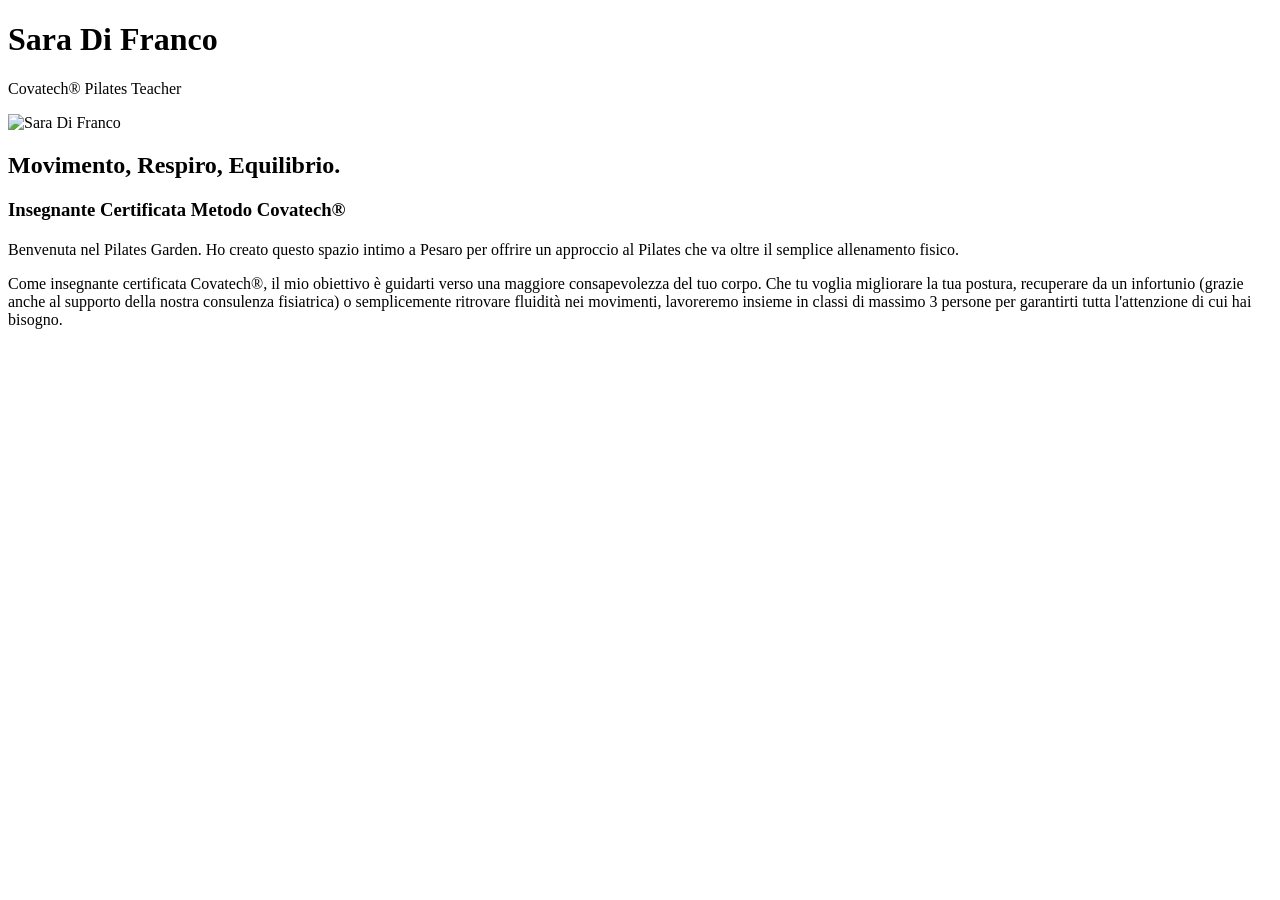
==== chi-sono.html @ 38768b90 "Create chi-sono.html" ====
<!DOCTYPE html>
<html lang="it">
<head>
    <meta charset="UTF-8">
    <title>Chi è Sara | Pilates Garden Pesaro</title>
    <link rel="stylesheet" href="style.css">
</head>
<body>

    <header class="page-header">
        <h1>Sara Di Franco</h1>
        <p>Covatech® Pilates Teacher</p>
    </header>

    <section class="section">
        <div class="container split-layout reverse">
            <div class="image-box profile-box">
                <img src="https://images.unsplash.com/photo-1594381898411-846e7d193883?ixlib=rb-4.0.3&auto=format&fit=crop&w=800&q=80" alt="Sara Di Franco" class="rounded-img img-circle">
            </div>
            <div class="text-content">
                <h2 class="section-title">Movimento, Respiro, Equilibrio.</h2>
                <h3 style="color: var(--accent-green); margin-bottom: 20px;">Insegnante Certificata Metodo Covatech®</h3>
                <p>Benvenuta nel Pilates Garden. Ho creato questo spazio intimo a Pesaro per offrire un approccio al Pilates che va oltre il semplice allenamento fisico.</p>
                <p>Come insegnante certificata Covatech®, il mio obiettivo è guidarti verso una maggiore consapevolezza del tuo corpo. Che tu voglia migliorare la tua postura, recuperare da un infortunio (grazie anche al supporto della nostra consulenza fisiatrica) o semplicemente ritrovare fluidità nei movimenti, lavoreremo insieme in classi di massimo 3 persone per garantirti tutta l'attenzione di cui hai bisogno.</p>
            </div>
        </div>
    </section>

    </body>
</html>
---- style.css ----
/* --- FLASH CARDS CON FOTO E ZOOM --- */
.flash-cards-grid {
    display: flex;
    justify-content: space-between;
    gap: 30px;
    flex-wrap: wrap; /* Permette alle card di andare a capo sui telefoni */
}

.flash-card {
    background-color: white;
    border-radius: 15px;
    overflow: hidden; /* Fondamentale: impedisce alla foto zoomata di uscire dai bordi arrotondati */
    box-shadow: 0 10px 20px rgba(44, 62, 45, 0.08);
    transition: transform 0.4s ease, box-shadow 0.4s ease;
    width: calc(33.333% - 20px); /* Divide in 3 colonne perfette */
    display: flex;
    flex-direction: column;
}

/* Effetto al passaggio del mouse sull'intera card (Sollevamento) */
.flash-card:hover {
    transform: translateY(-10px);
    box-shadow: 0 20px 40px rgba(44, 62, 45, 0.15);
}

.card-img-container {
    width: 100%;
    height: 240px;
    overflow: hidden; /* Taglia via l'eccesso di foto durante lo zoom */
}

.card-img-container img {
    width: 100%;
    height: 100%;
    object-fit: cover; /* Riempie il contenitore senza deformare la foto */
    transition: transform 0.6s ease; /* Rende lo zoom fluido e morbido */
}

/* LA MAGIA DELLO ZOOM: Quando passi sulla card, l'immagine dentro si ingrandisce */
.flash-card:hover .card-img-container img {
    transform: scale(1.1); /* Ingrandisce la foto del 10% */
}

.card-content {
    padding: 30px 25px;
    text-align: center;
}

.card-content h3 {
    font-family: var(--font-title);
    color: var(--text-dark);
    font-size: 1.4rem;
    margin-bottom: 15px;
}

.card-content p {
    font-size: 1rem;
    color: #555;
    line-height: 1.5;
}

/* Adattamento per i telefoni */
@media (max-width: 900px) {
    .flash-card {
        width: calc(50% - 15px); /* 2 colonne sui tablet */
    }
}

@media (max-width: 600px) {
    .flash-card {
        width: 100%; /* 1 colonna sui telefoni */
    }
}
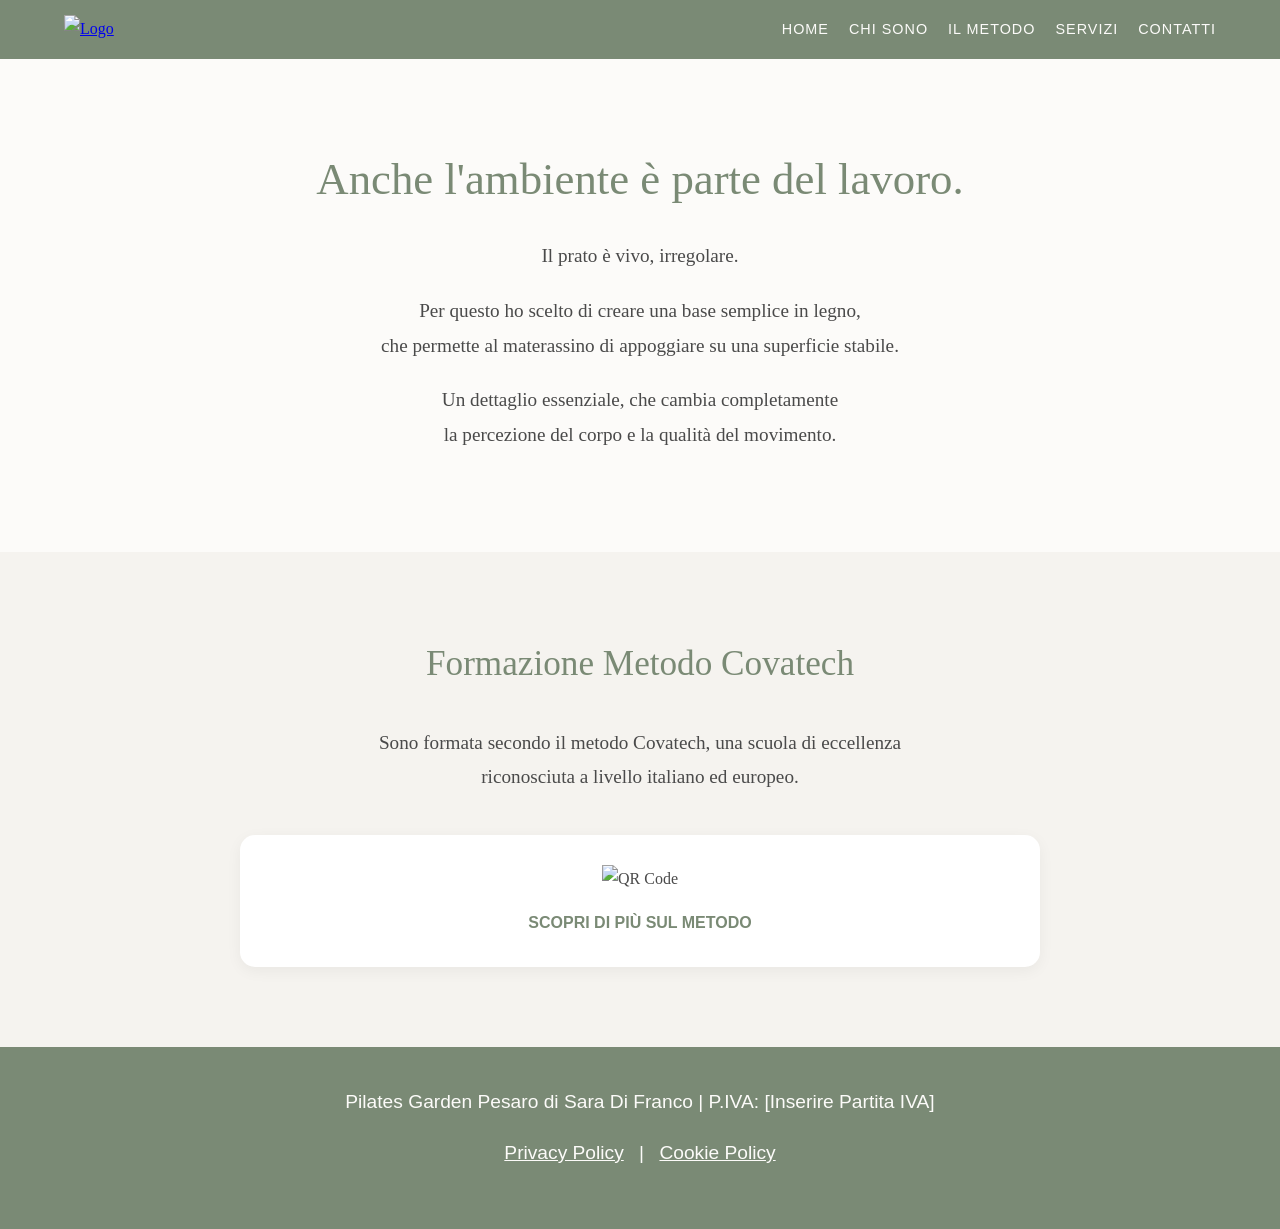
==== commit b177455e: "Update chi-sono.html" ====
--- a/chi-sono.html
+++ b/chi-sono.html
@@ -2,29 +2,47 @@
 <html lang="it">
 <head>
     <meta charset="UTF-8">
-    <title>Chi è Sara | Pilates Garden Pesaro</title>
-    <link rel="stylesheet" href="style.css">
+    <meta name="viewport" content="width=device-width, initial-scale=1.0">
+    <title>Chi Sono | Pilates Garden Pesaro</title>
+    <link rel="stylesheet" href="common.css">
+    <link rel="stylesheet" href="chi-sono.css">
 </head>
 <body>
+    <nav class="main-nav">
+        <div class="nav-logo"><a href="index.html"><img src="logo.png" alt="Logo"></a></div>
+        <ul class="nav-links">
+            <li><a href="index.html">Home</a></li>
+            <li><a href="chi-sono.html">Chi Sono</a></li>
+            <li><a href="metodo.html">Il Metodo</a></li>
+            <li><a href="servizi.html">Servizi</a></li>
+            <li><a href="contatti.html">Contatti</a></li>
+        </ul>
+    </nav>
 
-    <header class="page-header">
-        <h1>Sara Di Franco</h1>
-        <p>Covatech® Pilates Teacher</p>
-    </header>
+    <section class="section-spacing animate-up">
+        <div class="container">
+            <h1>Anche l'ambiente è parte del lavoro.</h1>
+            <p>Il prato è vivo, irregolare.</p>
+            <p>Per questo ho scelto di creare una base semplice in legno,<br>che permette al materassino di appoggiare su una superficie stabile.</p>
+            <p>Un dettaglio essenziale, che cambia completamente<br>la percezione del corpo e la qualità del movimento.</p>
+        </div>
+    </section>
 
-    <section class="section">
-        <div class="container split-layout reverse">
-            <div class="image-box profile-box">
-                <img src="https://images.unsplash.com/photo-1594381898411-846e7d193883?ixlib=rb-4.0.3&auto=format&fit=crop&w=800&q=80" alt="Sara Di Franco" class="rounded-img img-circle">
-            </div>
-            <div class="text-content">
-                <h2 class="section-title">Movimento, Respiro, Equilibrio.</h2>
-                <h3 style="color: var(--accent-green); margin-bottom: 20px;">Insegnante Certificata Metodo Covatech®</h3>
-                <p>Benvenuta nel Pilates Garden. Ho creato questo spazio intimo a Pesaro per offrire un approccio al Pilates che va oltre il semplice allenamento fisico.</p>
-                <p>Come insegnante certificata Covatech®, il mio obiettivo è guidarti verso una maggiore consapevolezza del tuo corpo. Che tu voglia migliorare la tua postura, recuperare da un infortunio (grazie anche al supporto della nostra consulenza fisiatrica) o semplicemente ritrovare fluidità nei movimenti, lavoreremo insieme in classi di massimo 3 persone per garantirti tutta l'attenzione di cui hai bisogno.</p>
+    <section class="section-spacing light-bg animate-up delay-1">
+        <div class="container">
+            <h2>Formazione Metodo Covatech</h2>
+            <p>Sono formata secondo il metodo Covatech, una scuola di eccellenza<br>riconosciuta a livello italiano ed europeo.</p>
+            
+            <div class="qr-container">
+                <img src="qr-code.jpg" alt="QR Code" class="qr-code-img"><br>
+                <a href="https://www.covatechpilates.com/" target="_blank" class="link-verde">Scopri di più sul metodo</a>
             </div>
         </div>
     </section>
 
-    </body>
+    <footer class="legal-footer">
+        <p>Pilates Garden Pesaro di Sara Di Franco | P.IVA: [Inserire Partita IVA]</p>
+        <p><a href="privacy-policy.html">Privacy Policy</a> | <a href="cookie-policy.html">Cookie Policy</a></p>
+    </footer>
+</body>
 </html>
--- a/common.css
+++ b/common.css
@@ -0,0 +1,59 @@
+/* RESET E IMPOSTAZIONI BASE */
+* { box-sizing: border-box; margin: 0; padding: 0; }
+body {
+    font-family: 'Georgia', serif;
+    background-color: #fcfbf9; /* Color Panna */
+    color: #4a4a4a;
+    line-height: 1.8;
+    overflow-x: hidden;
+}
+
+/* ANIMAZIONI WOW */
+@keyframes fadeInUp {
+    from { opacity: 0; transform: translateY(40px); }
+    to { opacity: 1; transform: translateY(0); }
+}
+.animate-up {
+    animation: fadeInUp 1.2s cubic-bezier(0.2, 0.8, 0.2, 1) forwards;
+    opacity: 0;
+}
+.delay-1 { animation-delay: 0.3s; }
+.delay-2 { animation-delay: 0.6s; }
+
+/* STRUTTURA SEZIONI COMUNI */
+.section-spacing { padding: 80px 5%; text-align: center; }
+.light-bg { background-color: #f5f3ef; }
+.container { max-width: 800px; margin: 0 auto; }
+
+/* TIPOGRAFIA COMUNE */
+h1 { font-size: 2.8rem; color: #7a8a75; margin-bottom: 20px; font-weight: normal; }
+h2 { font-size: 2.2rem; color: #7a8a75; margin-bottom: 30px; font-weight: normal; }
+p { font-size: 1.2rem; margin-bottom: 20px; }
+
+/* MENU DI NAVIGAZIONE */
+.main-nav {
+    display: flex; justify-content: space-between; align-items: center;
+    padding: 15px 5%; background-color: #7a8a75;
+    position: sticky; top: 0; z-index: 1000;
+}
+.nav-logo img { max-width: 120px; display: block; }
+.nav-links { list-style: none; display: flex; gap: 20px; }
+.nav-links a {
+    color: #fcfbf9; text-decoration: none; font-family: sans-serif;
+    font-size: 0.9rem; text-transform: uppercase; letter-spacing: 1px; transition: opacity 0.3s;
+}
+.nav-links a:hover { opacity: 0.7; }
+
+/* FOOTER LEGALE */
+.legal-footer {
+    background-color: #7a8a75; color: #fcfbf9; text-align: center;
+    padding: 40px 20px; font-family: sans-serif; font-size: 0.85rem; line-height: 1.6;
+}
+.legal-footer a { color: #fcfbf9; text-decoration: underline; margin: 0 10px; }
+
+/* RESPONSIVE MENU CELLULARE */
+@media (max-width: 768px) {
+    .main-nav { flex-direction: column; gap: 15px; }
+    .nav-links { flex-wrap: wrap; justify-content: center; }
+    h1 { font-size: 2.2rem; }
+}
--- a/chi-sono.css
+++ b/chi-sono.css
@@ -0,0 +1,3 @@
+.qr-container { margin-top: 40px; padding: 30px; background-color: white; border-radius: 15px; box-shadow: 0 4px 15px rgba(0,0,0,0.05); }
+.qr-code-img { max-width: 150px; margin-bottom: 15px; }
+.link-verde { color: #7a8a75; font-weight: bold; font-family: sans-serif; text-decoration: none; text-transform: uppercase; }
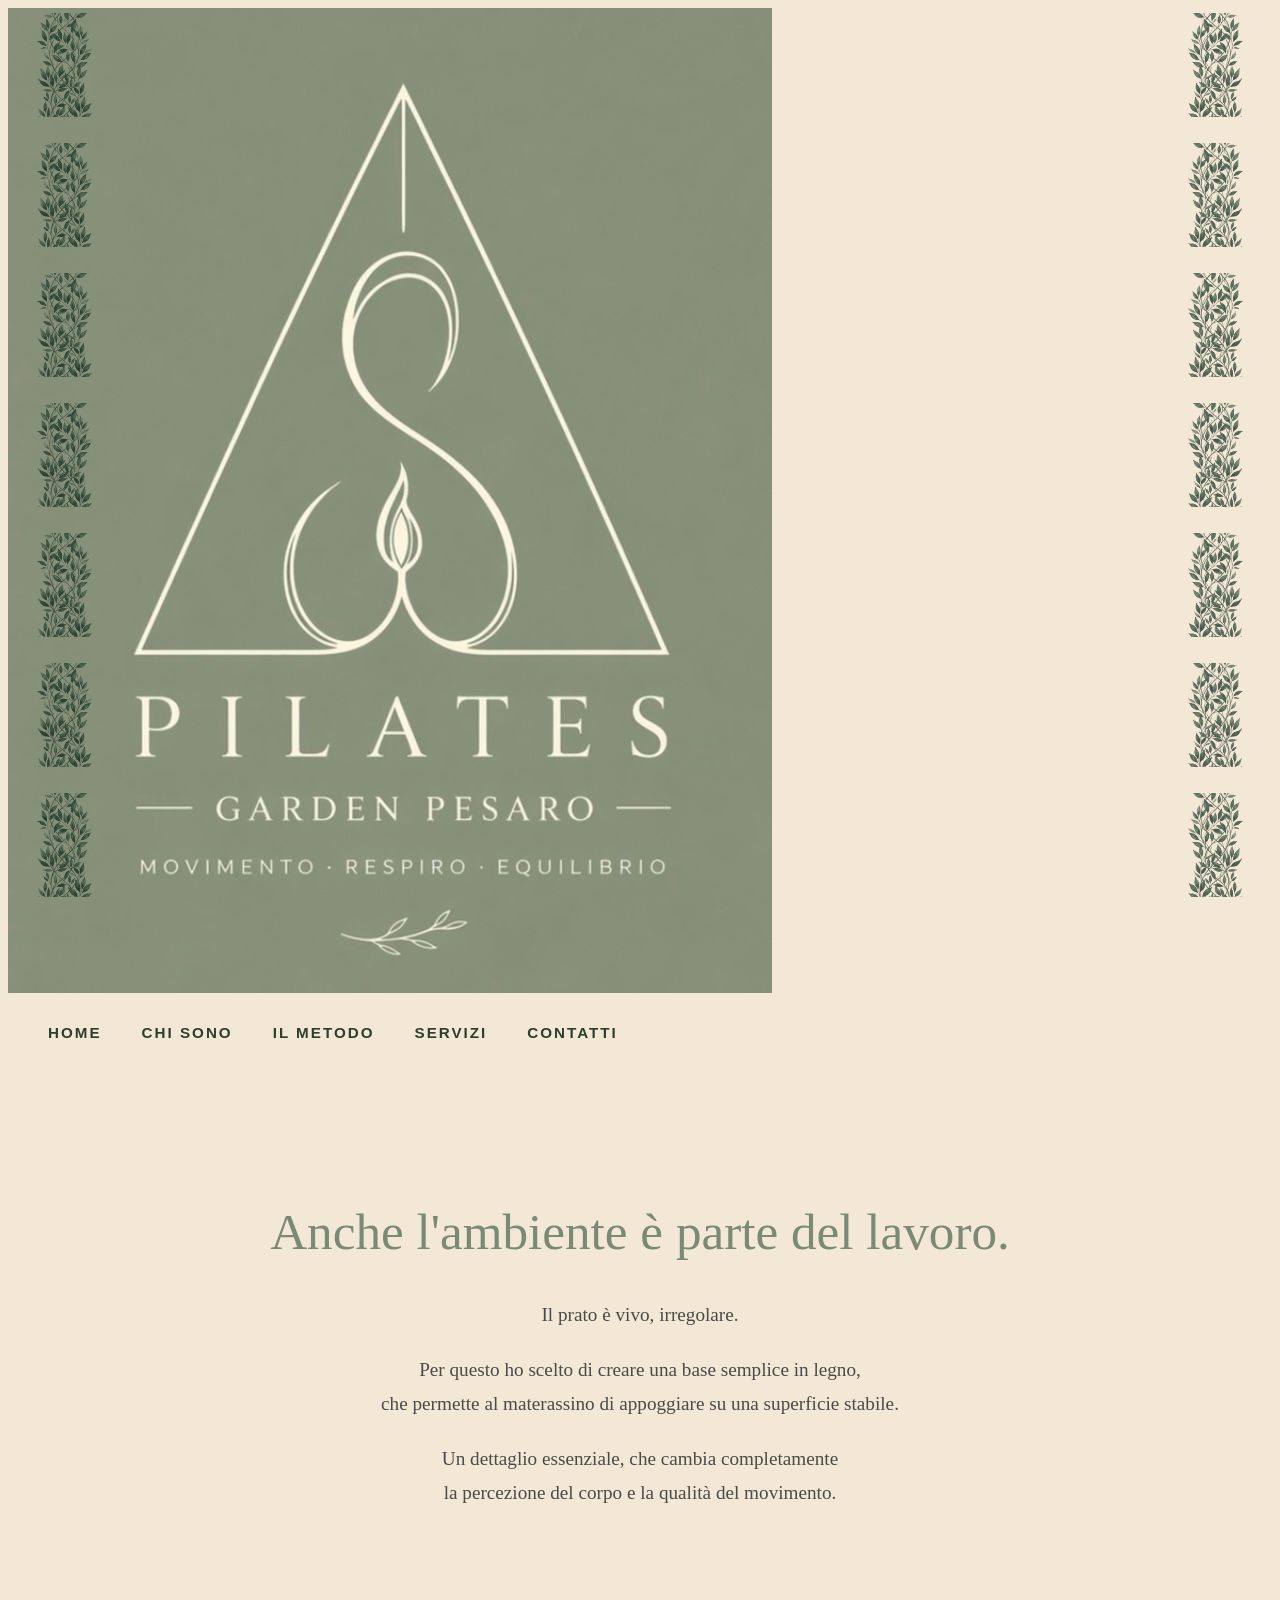
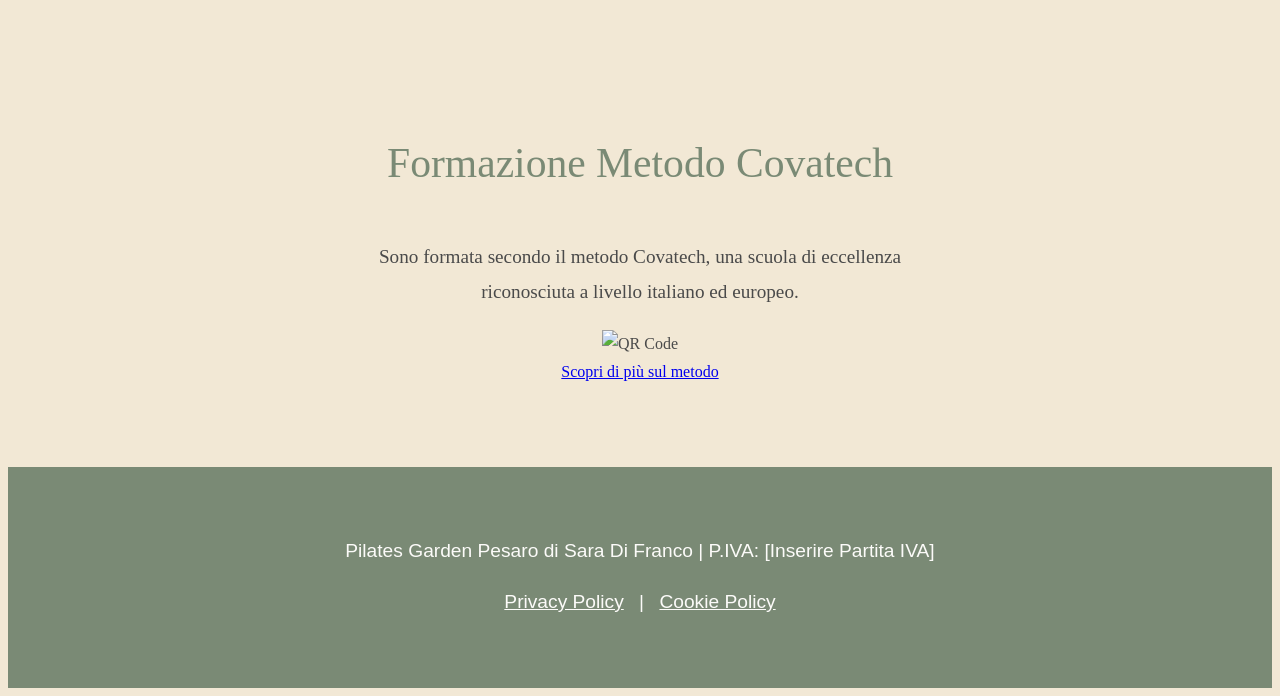
==== commit e09d0791: "Update chi-sono.html" ====
--- a/chi-sono.html
+++ b/chi-sono.html
@@ -30,6 +30,7 @@
 
     <section class="section-spacing light-bg animate-up delay-1">
         <div class="container">
+            
             <h2>Formazione Metodo Covatech</h2>
             <p>Sono formata secondo il metodo Covatech, una scuola di eccellenza<br>riconosciuta a livello italiano ed europeo.</p>
             
--- a/common.css
+++ b/common.css
@@ -1,59 +1,330 @@
+/* =========================================
+   COMMON.CSS - PILATES GARDEN PESARO
+   Architettura Unificata Definitiva
+========================================= */
+
 /* RESET E IMPOSTAZIONI BASE */
-* { box-sizing: border-box; margin: 0; padding: 0; }
+ { 
+    box-sizing: border-box; 
+    margin: 0; 
+    padding: 0; 
+}
+
 body {
     font-family: 'Georgia', serif;
-    background-color: #fcfbf9; /* Color Panna */
+    background-color: #f2e8d5; /* Il tuo beige caldo di base */
     color: #4a4a4a;
     line-height: 1.8;
     overflow-x: hidden;
-}
+    position: relative;
+}
+
+/* --- LE CORNICI DI FOGLIE LATERALI (FIXED E SENZA DISTORSIONE) --- */
+/* Questo blocco risolve l'effetto "codice a barre" schiacciato */
+body::before, body::after {
+    content: '';
+    position: fixed; 
+    top: 0; 
+    bottom: 0; 
+    width: 130px; /* Larghezza della colonna di foglie */
+    background-image: url('foglielato.png'); 
+    
+    /* Mantiene le proporzioni originali e si ripete in verticale */
+    background-size: 100% auto; 
+    background-repeat: repeat-y; 
+    background-position: top center;
+    
+    opacity: 0.7; 
+    z-index: 1; /* Livello base: staranno sotto il panorama e il menu */
+    pointer-events: none; 
+}
+
+body::before { left: 0; }
+body::after { right: 0; transform: scaleX(-1); } /* Specchia il ramo a destra */
 
 /* ANIMAZIONI WOW */
 @keyframes fadeInUp {
     from { opacity: 0; transform: translateY(40px); }
     to { opacity: 1; transform: translateY(0); }
 }
+
+@keyframes float {
+    0% { transform: translateY(0px); }
+    50% { transform: translateY(-12px); }
+    100% { transform: translateY(0px); }
+}
+
 .animate-up {
     animation: fadeInUp 1.2s cubic-bezier(0.2, 0.8, 0.2, 1) forwards;
     opacity: 0;
 }
 .delay-1 { animation-delay: 0.3s; }
-.delay-2 { animation-delay: 0.6s; }
-
-/* STRUTTURA SEZIONI COMUNI */
-.section-spacing { padding: 80px 5%; text-align: center; }
-.light-bg { background-color: #f5f3ef; }
-.container { max-width: 800px; margin: 0 auto; }
-
-/* TIPOGRAFIA COMUNE */
-h1 { font-size: 2.8rem; color: #7a8a75; margin-bottom: 20px; font-weight: normal; }
-h2 { font-size: 2.2rem; color: #7a8a75; margin-bottom: 30px; font-weight: normal; }
+
+/* --- 1. HEADER PANORAMICO CON PARALLASSE --- */
+.top-header {
+    position: relative; 
+    z-index: 20; /* Copre le foglie quando si è in cima alla pagina */
+    display: flex; 
+    justify-content: center; 
+    align-items: center;
+    padding: 40px 5%; 
+    min-height: 250px; 
+    background-image: url('sfondo-panorama.jpg'); 
+    background-size: cover; 
+    background-position: center; 
+    background-repeat: no-repeat;
+    background-attachment: fixed; /* Parallasse */
+    background-color: #f2e8d5; 
+}
+
+/* --- 2. BARRA DI NAVIGAZIONE BEIGE DECISO STICKY --- */
+.sub-nav {
+    background-color: #d4c5b3; 
+    padding: 15px 5%; 
+    position: sticky; 
+    top: 0; 
+    z-index: 1000; /* Sempre sopra a tutto per coprire le foglie mentre scorri */
+    box-shadow: 0 4px 15px rgba(0,0,0,0.1); 
+    display: flex; 
+    justify-content: center;
+}
+
+.nav-links { 
+    list-style: none; 
+    display: flex; 
+    gap: 40px; 
+}
+
+.nav-links a {
+    color: #2c3e2c; 
+    text-decoration: none; 
+    font-family: sans-serif; 
+    font-size: 0.95rem; 
+    text-transform: uppercase; 
+    letter-spacing: 2px; 
+    font-weight: bold; 
+    position: relative;
+    padding-bottom: 5px;
+    transition: color 0.3s;
+}
+
+.nav-links a::after {
+    content: '';
+    position: absolute;
+    width: 0;
+    height: 2px;
+    bottom: 0;
+    left: 0;
+    background-color: #5c705c;
+    transition: width 0.3s ease;
+}
+
+.nav-links a:hover { color: #5c705c; }
+.nav-links a:hover::after { width: 100%; }
+
+/* --- UTILITIES E CONTENITORE --- */
+.container { 
+    max-width: 1350px; 
+    margin: 0 auto; 
+    width: 100%; 
+    position: relative; 
+    z-index: 30; /* Assicura che il contenuto sia sopra le foglie laterali */
+}
+
+.section-spacing { padding: 80px 20px; text-align: center; }
+
+h1 { font-size: 3.2rem; color: #7a8a75; margin-bottom: 20px; font-weight: normal; }
+h2 { font-size: 2.6rem; color: #7a8a75; margin-bottom: 40px; font-weight: normal; }
 p { font-size: 1.2rem; margin-bottom: 20px; }
-
-/* MENU DI NAVIGAZIONE */
-.main-nav {
-    display: flex; justify-content: space-between; align-items: center;
-    padding: 15px 5%; background-color: #7a8a75;
-    position: sticky; top: 0; z-index: 1000;
-}
-.nav-logo img { max-width: 120px; display: block; }
-.nav-links { list-style: none; display: flex; gap: 20px; }
-.nav-links a {
-    color: #fcfbf9; text-decoration: none; font-family: sans-serif;
-    font-size: 0.9rem; text-transform: uppercase; letter-spacing: 1px; transition: opacity 0.3s;
-}
-.nav-links a:hover { opacity: 0.7; }
-
-/* FOOTER LEGALE */
-.legal-footer {
-    background-color: #7a8a75; color: #fcfbf9; text-align: center;
-    padding: 40px 20px; font-family: sans-serif; font-size: 0.85rem; line-height: 1.6;
-}
+.subtitle { font-size: 1.5rem; font-style: italic; color: #666; margin-bottom: 40px; }
+
+/* =========================================
+   HOME PAGE: LOGO E CARDS GIGANTI
+========================================= */
+.logo-wrapper {
+    position: relative;
+    display: flex;
+    justify-content: center;
+    align-items: center;
+    margin: 0 auto 30px auto;
+    width: fit-content;
+}
+
+.hero-logo {
+    max-width: 250px; 
+    width: 100%; 
+    height: auto; 
+    display: block;
+    border-radius: 140px 140px 15px 15px; /* Forma ad arco */
+    box-shadow: 0 15px 40px rgba(0,0,0,0.1); 
+    border: 6px solid #f2e8d5; 
+    animation: float 6s ease-in-out infinite; 
+}
+
+/* Griglia Inserzioni */
+.cards-grid { 
+    display: grid; 
+    grid-template-columns: repeat(3, 1fr); 
+    gap: 40px; 
+    margin-top: 50px; 
+    align-items: stretch; 
+}
+
+.card { 
+    background-color: #ffffff; 
+    border-radius: 16px; 
+    overflow: hidden; 
+    box-shadow: 0 6px 25px rgba(0,0,0,0.04); 
+    transition: transform 0.4s ease, box-shadow 0.4s ease; 
+    text-align: left; 
+    display: flex; 
+    flex-direction: column; 
+    text-decoration: none; 
+}
+
+.card:hover { 
+    transform: translateY(-12px); 
+    box-shadow: 0 25px 50px rgba(0,0,0,0.12); 
+}
+
+.card-img { 
+    width: 100%; 
+    height: 350px; 
+    object-fit: cover; 
+    display: block; 
+}
+
+.card-content { 
+    padding: 40px; 
+    flex-grow: 1; 
+    background-color: white;
+}
+
+.card-content h3 { 
+    color: #3e4f3e; 
+    font-size: 2.4rem; 
+    margin-bottom: 15px; 
+    font-weight: bold; 
+}
+
+.card-content p { 
+    font-size: 1.35rem; 
+    color: #333333; 
+    margin-bottom: 0; 
+    line-height: 1.7; 
+}
+
+/* Promo Banner */
+.promo-img-container { 
+    margin: 50px auto 70px auto; 
+    max-width: 900px; 
+    border-radius: 18px; 
+    overflow: hidden; 
+    box-shadow: 0 15px 35px rgba(0,0,0,0.1); 
+    transition: transform 0.4s ease; 
+}
+
+.promo-img { width: 100%; height: auto; display: block; }
+
+/* =========================================
+   PAGINE INTERNE (Metodo, Spazio, Contatti)
+========================================= */
+
+/* Pulsanti */
+.btn-group { display: flex; justify-content: center; gap: 25px; margin-top: 60px; flex-wrap: wrap; }
+
+.btn { 
+    padding: 18px 50px; 
+    font-family: sans-serif; 
+    text-decoration: none; 
+    text-transform: uppercase; 
+    border-radius: 50px; 
+    letter-spacing: 1.5px; 
+    font-size: 1rem; 
+    font-weight: bold; 
+    transition: all 0.4s ease; 
+}
+
+.btn-primary { 
+    background-color: #7a8a75; 
+    color: white; 
+    border: 2px solid #7a8a75; 
+    box-shadow: 0 6px 20px rgba(122,138,117,0.3); 
+}
+
+.btn-primary:hover { 
+    background-color: #f2e8d5; 
+    color: #7a8a75; 
+    transform: translateY(-5px); 
+    box-shadow: none; 
+}
+
+.btn-secondary { 
+    background-color: #f2e8d5; 
+    color: #7a8a75; 
+    border: 2px solid #7a8a75; 
+}
+
+.btn-secondary:hover { 
+    background-color: #7a8a75; 
+    color: white; 
+    transform: translateY(-5px); 
+    box-shadow: 0 6px 20px rgba(122,138,117,0.3); 
+}
+
+/* Pagina Metodo */
+.target-list { list-style: none; text-align: left; max-width: 500px; margin: 0 auto; padding: 0; }
+.target-list li { padding: 15px 0; border-bottom: 1px solid #7a8a75; font-size: 1.2rem; }
+.target-list li:last-child { border-bottom: none; }
+
+/* Pagina Lo Spazio */
+.hero-spazio { position: relative; height: 70vh; background-size: cover; background-position: center; display: flex; align-items: center; padding: 0 10%; z-index: 20; }
+.hero-spazio h1 { color: white; font-size: 4rem; line-height: 1.1; text-shadow: 0px 4px 15px rgba(0,0,0,0.6); max-width: 600px; }
+.split-section { display: flex; flex-wrap: wrap; min-height: 50vh; position: relative; z-index: 20; background-color: rgba(242, 232, 213, 0.9); }
+.split-text { flex: 1; min-width: 300px; padding: 10% 8%; display: flex; flex-direction: column; justify-content: center; text-align: left; }
+.split-text h4 { text-transform: uppercase; letter-spacing: 2px; color: #7a8a75; font-size: 0.9rem; margin-bottom: 10px; }
+.split-text h2 { font-size: 2.5rem; color: #2c3e2c; line-height: 1.3; margin-bottom: 0; }
+.split-image { flex: 1; min-width: 300px; background-size: cover; background-position: center; min-height: 300px; }
+.icons-grid { display: grid; grid-template-columns: repeat(3, 1fr); gap: 20px; margin-top: 30px; text-align: center; }
+
+/* Pagina Contatti */
+.contact-wrapper { display: flex; flex-direction: column; gap: 20px; align-items: center; margin-top: 40px; position: relative; z-index: 10; }
+.btn-contact { padding: 18px 50px; font-family: sans-serif; text-decoration: none; font-size: 1.1rem; text-transform: uppercase; border-radius: 50px; letter-spacing: 1px; transition: 0.3s; width: 100%; max-width: 350px; text-align: center; }
+.btn-wa { background-color: #7a8a75; color: white; border: 2px solid #7a8a75; }
+.btn-wa:hover { background-color: #f2e8d5; color: #7a8a75; transform: scale(1.02); }
+.btn-mail { background-color: #f2e8d5; color: #7a8a75; border: 2px solid #7a8a75; }
+.btn-mail:hover { background-color: #7a8a75; color: white; }
+
+/* =========================================
+   FOOTER
+========================================= */
+.legal-footer { 
+    background-color: #7a8a75; 
+    color: #fcfbf9; 
+    text-align: center; 
+    padding: 50px 20px; 
+    font-family: sans-serif; 
+    font-size: 0.85rem; 
+    line-height: 1.6; 
+    position: relative; 
+    z-index: 20; /* Copre le foglie laterali in fondo alla pagina */
+    margin-top: auto; 
+}
+
 .legal-footer a { color: #fcfbf9; text-decoration: underline; margin: 0 10px; }
 
-/* RESPONSIVE MENU CELLULARE */
+/* RESPONSIVE PER CELLULARI */
+@media (max-width: 1100px) {
+    .cards-grid { grid-template-columns: repeat(2, 1fr); }
+}
+
 @media (max-width: 768px) {
-    .main-nav { flex-direction: column; gap: 15px; }
-    .nav-links { flex-wrap: wrap; justify-content: center; }
-    h1 { font-size: 2.2rem; }
-}
+    body::before, body::after { display: none; } /* Nascondiamo le foglie laterali su mobile per pulizia */
+    .nav-links { flex-wrap: wrap; justify-content: center; gap: 20px; }
+    h1 { font-size: 2.4rem; } 
+    h2 { font-size: 2rem; }
+    .top-header { min-height: 180px; background-attachment: scroll; } 
+    .hero-logo { max-width: 190px; }
+    .cards-grid { grid-template-columns: 1fr; }
+    .card-img { height: 260px; }
+}
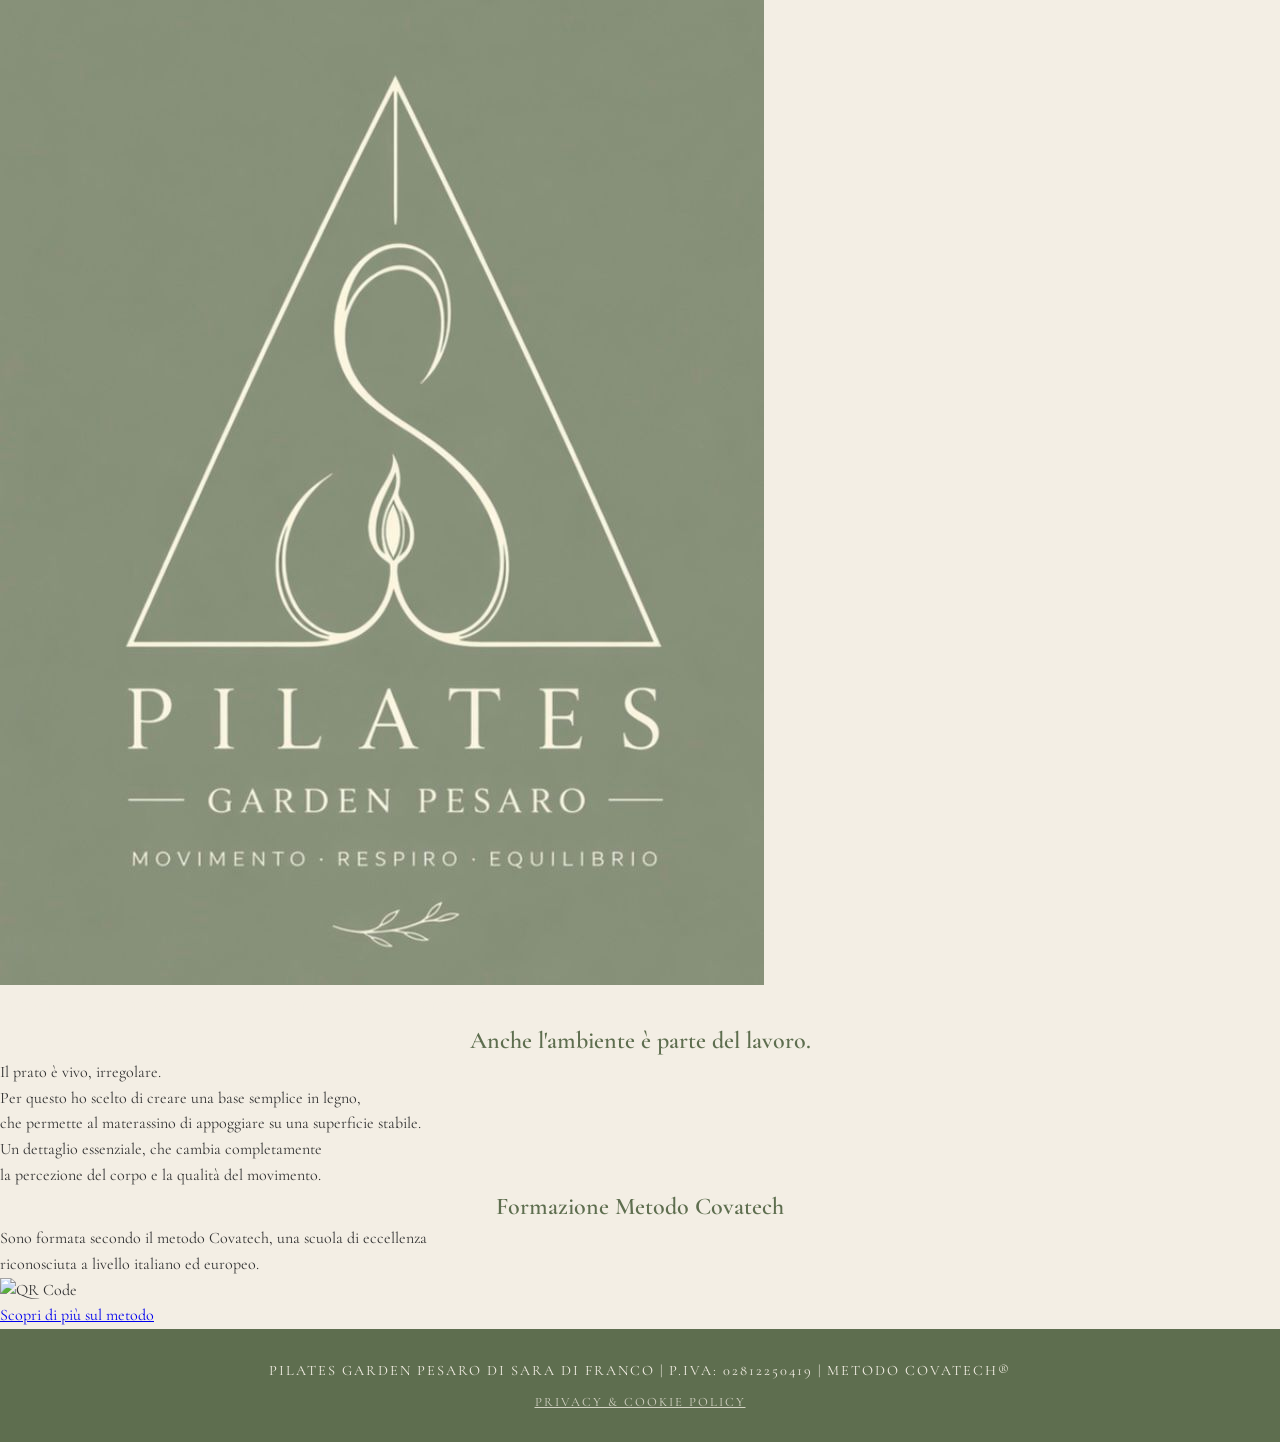
==== commit 19012eff: "Update chi-sono.html" ====
--- a/chi-sono.html
+++ b/chi-sono.html
@@ -41,9 +41,11 @@
         </div>
     </section>
 
-    <footer class="legal-footer">
-        <p>Pilates Garden Pesaro di Sara Di Franco | P.IVA: [Inserire Partita IVA]</p>
-        <p><a href="privacy-policy.html">Privacy Policy</a> | <a href="cookie-policy.html">Cookie Policy</a></p>
+  <footer class="footer-bar">
+        <p>Pilates Garden Pesaro di Sara Di Franco | P.IVA: 02812250419 | Metodo Covatech®</p>
+        <p style="margin-top: 10px; font-size: 0.8rem; opacity: 0.8;">
+            <a href="privacy.html" style="color: var(--crema-sfondo); text-decoration: underline;">Privacy & Cookie Policy</a>
+        </p>
     </footer>
 </body>
 </html>
--- a/common.css
+++ b/common.css
@@ -1,330 +1,63 @@
 /* =========================================
-   COMMON.CSS - PILATES GARDEN PESARO
-   Architettura Unificata Definitiva
+   COMMON.CSS - SOLO BASE, NAVBAR E FOOTER
 ========================================= */
 
-/* RESET E IMPOSTAZIONI BASE */
- { 
-    box-sizing: border-box; 
-    margin: 0; 
-    padding: 0; 
+@import url('https://fonts.googleapis.com/css2?family=Cormorant+Garamond:ital,wght@0,400;0,600;1,400;1,600&display=swap');
+
+:root {
+    --crema-sfondo: #F3EEE4;
+    --verde-oliva-titoli: #5E6E4F;
+    --verde-salvia: #9AA08B; /* Il colore del banner promozionale */
+    --testo-scuro: #333333;
 }
 
+* { box-sizing: border-box; margin: 0; padding: 0; }
+
 body {
-    font-family: 'Georgia', serif;
-    background-color: #f2e8d5; /* Il tuo beige caldo di base */
-    color: #4a4a4a;
-    line-height: 1.8;
+    font-family: 'Cormorant Garamond', serif;
+    background-color: var(--crema-sfondo);
+    color: var(--testo-scuro);
+    line-height: 1.6;
     overflow-x: hidden;
-    position: relative;
+    display: flex;
+    flex-direction: column;
+    min-height: 100vh;
 }
 
-/* --- LE CORNICI DI FOGLIE LATERALI (FIXED E SENZA DISTORSIONE) --- */
-/* Questo blocco risolve l'effetto "codice a barre" schiacciato */
-body::before, body::after {
-    content: '';
-    position: fixed; 
-    top: 0; 
-    bottom: 0; 
-    width: 130px; /* Larghezza della colonna di foglie */
-    background-image: url('foglielato.png'); 
-    
-    /* Mantiene le proporzioni originali e si ripete in verticale */
-    background-size: 100% auto; 
-    background-repeat: repeat-y; 
-    background-position: top center;
-    
-    opacity: 0.7; 
-    z-index: 1; /* Livello base: staranno sotto il panorama e il menu */
-    pointer-events: none; 
+/* TIPOGRAFIA DI BASE */
+h1, h2, h3, h4 { color: var(--verde-oliva-titoli); font-weight: 600; text-align: center; }
+.maiuscole-spaziate { text-transform: uppercase; letter-spacing: 3px; font-size: 1rem; color: var(--verde-oliva-titoli); }
+
+/* --- NAVBAR VERDE SALVIA --- */
+.sub-nav {
+    background-color: var(--verde-salvia); /* Colore cambiato per matchare il banner! */
+    padding: 20px 5%;
+    display: flex; 
+    justify-content: center;
+    border-bottom: 1px solid rgba(255, 255, 255, 0.2);
+    position: sticky; top: 0; z-index: 1000;
 }
 
-body::before { left: 0; }
-body::after { right: 0; transform: scaleX(-1); } /* Specchia il ramo a destra */
+.nav-links { list-style: none; display: flex; gap: 50px; }
 
-/* ANIMAZIONI WOW */
-@keyframes fadeInUp {
-    from { opacity: 0; transform: translateY(40px); }
-    to { opacity: 1; transform: translateY(0); }
+.nav-links a {
+    color: var(--crema-sfondo); /* Testo crema chiaro per risaltare sul verde */
+    text-decoration: none; 
+    text-transform: uppercase; letter-spacing: 2px; 
+    font-weight: 600; font-size: 1.1rem; transition: color 0.3s;
 }
 
-@keyframes float {
-    0% { transform: translateY(0px); }
-    50% { transform: translateY(-12px); }
-    100% { transform: translateY(0px); }
+.nav-links a:hover { color: #ffffff; }
+
+/* FOOTER */
+.footer-bar {
+    background-color: var(--verde-oliva-titoli); color: var(--crema-sfondo);
+    text-align: center; padding: 30px 20px; text-transform: uppercase;
+    letter-spacing: 2px; font-size: 0.9rem; margin-top: auto;
 }
+.footer-bar a { color: var(--crema-sfondo); text-decoration: underline; margin: 0 10px; }
 
-.animate-up {
-    animation: fadeInUp 1.2s cubic-bezier(0.2, 0.8, 0.2, 1) forwards;
-    opacity: 0;
+/* RESPONSIVE BASE */
+@media (max-width: 768px) {
+    .nav-links { flex-wrap: wrap; gap: 15px; justify-content: center; }
 }
-.delay-1 { animation-delay: 0.3s; }
-
-/* --- 1. HEADER PANORAMICO CON PARALLASSE --- */
-.top-header {
-    position: relative; 
-    z-index: 20; /* Copre le foglie quando si è in cima alla pagina */
-    display: flex; 
-    justify-content: center; 
-    align-items: center;
-    padding: 40px 5%; 
-    min-height: 250px; 
-    background-image: url('sfondo-panorama.jpg'); 
-    background-size: cover; 
-    background-position: center; 
-    background-repeat: no-repeat;
-    background-attachment: fixed; /* Parallasse */
-    background-color: #f2e8d5; 
-}
-
-/* --- 2. BARRA DI NAVIGAZIONE BEIGE DECISO STICKY --- */
-.sub-nav {
-    background-color: #d4c5b3; 
-    padding: 15px 5%; 
-    position: sticky; 
-    top: 0; 
-    z-index: 1000; /* Sempre sopra a tutto per coprire le foglie mentre scorri */
-    box-shadow: 0 4px 15px rgba(0,0,0,0.1); 
-    display: flex; 
-    justify-content: center;
-}
-
-.nav-links { 
-    list-style: none; 
-    display: flex; 
-    gap: 40px; 
-}
-
-.nav-links a {
-    color: #2c3e2c; 
-    text-decoration: none; 
-    font-family: sans-serif; 
-    font-size: 0.95rem; 
-    text-transform: uppercase; 
-    letter-spacing: 2px; 
-    font-weight: bold; 
-    position: relative;
-    padding-bottom: 5px;
-    transition: color 0.3s;
-}
-
-.nav-links a::after {
-    content: '';
-    position: absolute;
-    width: 0;
-    height: 2px;
-    bottom: 0;
-    left: 0;
-    background-color: #5c705c;
-    transition: width 0.3s ease;
-}
-
-.nav-links a:hover { color: #5c705c; }
-.nav-links a:hover::after { width: 100%; }
-
-/* --- UTILITIES E CONTENITORE --- */
-.container { 
-    max-width: 1350px; 
-    margin: 0 auto; 
-    width: 100%; 
-    position: relative; 
-    z-index: 30; /* Assicura che il contenuto sia sopra le foglie laterali */
-}
-
-.section-spacing { padding: 80px 20px; text-align: center; }
-
-h1 { font-size: 3.2rem; color: #7a8a75; margin-bottom: 20px; font-weight: normal; }
-h2 { font-size: 2.6rem; color: #7a8a75; margin-bottom: 40px; font-weight: normal; }
-p { font-size: 1.2rem; margin-bottom: 20px; }
-.subtitle { font-size: 1.5rem; font-style: italic; color: #666; margin-bottom: 40px; }
-
-/* =========================================
-   HOME PAGE: LOGO E CARDS GIGANTI
-========================================= */
-.logo-wrapper {
-    position: relative;
-    display: flex;
-    justify-content: center;
-    align-items: center;
-    margin: 0 auto 30px auto;
-    width: fit-content;
-}
-
-.hero-logo {
-    max-width: 250px; 
-    width: 100%; 
-    height: auto; 
-    display: block;
-    border-radius: 140px 140px 15px 15px; /* Forma ad arco */
-    box-shadow: 0 15px 40px rgba(0,0,0,0.1); 
-    border: 6px solid #f2e8d5; 
-    animation: float 6s ease-in-out infinite; 
-}
-
-/* Griglia Inserzioni */
-.cards-grid { 
-    display: grid; 
-    grid-template-columns: repeat(3, 1fr); 
-    gap: 40px; 
-    margin-top: 50px; 
-    align-items: stretch; 
-}
-
-.card { 
-    background-color: #ffffff; 
-    border-radius: 16px; 
-    overflow: hidden; 
-    box-shadow: 0 6px 25px rgba(0,0,0,0.04); 
-    transition: transform 0.4s ease, box-shadow 0.4s ease; 
-    text-align: left; 
-    display: flex; 
-    flex-direction: column; 
-    text-decoration: none; 
-}
-
-.card:hover { 
-    transform: translateY(-12px); 
-    box-shadow: 0 25px 50px rgba(0,0,0,0.12); 
-}
-
-.card-img { 
-    width: 100%; 
-    height: 350px; 
-    object-fit: cover; 
-    display: block; 
-}
-
-.card-content { 
-    padding: 40px; 
-    flex-grow: 1; 
-    background-color: white;
-}
-
-.card-content h3 { 
-    color: #3e4f3e; 
-    font-size: 2.4rem; 
-    margin-bottom: 15px; 
-    font-weight: bold; 
-}
-
-.card-content p { 
-    font-size: 1.35rem; 
-    color: #333333; 
-    margin-bottom: 0; 
-    line-height: 1.7; 
-}
-
-/* Promo Banner */
-.promo-img-container { 
-    margin: 50px auto 70px auto; 
-    max-width: 900px; 
-    border-radius: 18px; 
-    overflow: hidden; 
-    box-shadow: 0 15px 35px rgba(0,0,0,0.1); 
-    transition: transform 0.4s ease; 
-}
-
-.promo-img { width: 100%; height: auto; display: block; }
-
-/* =========================================
-   PAGINE INTERNE (Metodo, Spazio, Contatti)
-========================================= */
-
-/* Pulsanti */
-.btn-group { display: flex; justify-content: center; gap: 25px; margin-top: 60px; flex-wrap: wrap; }
-
-.btn { 
-    padding: 18px 50px; 
-    font-family: sans-serif; 
-    text-decoration: none; 
-    text-transform: uppercase; 
-    border-radius: 50px; 
-    letter-spacing: 1.5px; 
-    font-size: 1rem; 
-    font-weight: bold; 
-    transition: all 0.4s ease; 
-}
-
-.btn-primary { 
-    background-color: #7a8a75; 
-    color: white; 
-    border: 2px solid #7a8a75; 
-    box-shadow: 0 6px 20px rgba(122,138,117,0.3); 
-}
-
-.btn-primary:hover { 
-    background-color: #f2e8d5; 
-    color: #7a8a75; 
-    transform: translateY(-5px); 
-    box-shadow: none; 
-}
-
-.btn-secondary { 
-    background-color: #f2e8d5; 
-    color: #7a8a75; 
-    border: 2px solid #7a8a75; 
-}
-
-.btn-secondary:hover { 
-    background-color: #7a8a75; 
-    color: white; 
-    transform: translateY(-5px); 
-    box-shadow: 0 6px 20px rgba(122,138,117,0.3); 
-}
-
-/* Pagina Metodo */
-.target-list { list-style: none; text-align: left; max-width: 500px; margin: 0 auto; padding: 0; }
-.target-list li { padding: 15px 0; border-bottom: 1px solid #7a8a75; font-size: 1.2rem; }
-.target-list li:last-child { border-bottom: none; }
-
-/* Pagina Lo Spazio */
-.hero-spazio { position: relative; height: 70vh; background-size: cover; background-position: center; display: flex; align-items: center; padding: 0 10%; z-index: 20; }
-.hero-spazio h1 { color: white; font-size: 4rem; line-height: 1.1; text-shadow: 0px 4px 15px rgba(0,0,0,0.6); max-width: 600px; }
-.split-section { display: flex; flex-wrap: wrap; min-height: 50vh; position: relative; z-index: 20; background-color: rgba(242, 232, 213, 0.9); }
-.split-text { flex: 1; min-width: 300px; padding: 10% 8%; display: flex; flex-direction: column; justify-content: center; text-align: left; }
-.split-text h4 { text-transform: uppercase; letter-spacing: 2px; color: #7a8a75; font-size: 0.9rem; margin-bottom: 10px; }
-.split-text h2 { font-size: 2.5rem; color: #2c3e2c; line-height: 1.3; margin-bottom: 0; }
-.split-image { flex: 1; min-width: 300px; background-size: cover; background-position: center; min-height: 300px; }
-.icons-grid { display: grid; grid-template-columns: repeat(3, 1fr); gap: 20px; margin-top: 30px; text-align: center; }
-
-/* Pagina Contatti */
-.contact-wrapper { display: flex; flex-direction: column; gap: 20px; align-items: center; margin-top: 40px; position: relative; z-index: 10; }
-.btn-contact { padding: 18px 50px; font-family: sans-serif; text-decoration: none; font-size: 1.1rem; text-transform: uppercase; border-radius: 50px; letter-spacing: 1px; transition: 0.3s; width: 100%; max-width: 350px; text-align: center; }
-.btn-wa { background-color: #7a8a75; color: white; border: 2px solid #7a8a75; }
-.btn-wa:hover { background-color: #f2e8d5; color: #7a8a75; transform: scale(1.02); }
-.btn-mail { background-color: #f2e8d5; color: #7a8a75; border: 2px solid #7a8a75; }
-.btn-mail:hover { background-color: #7a8a75; color: white; }
-
-/* =========================================
-   FOOTER
-========================================= */
-.legal-footer { 
-    background-color: #7a8a75; 
-    color: #fcfbf9; 
-    text-align: center; 
-    padding: 50px 20px; 
-    font-family: sans-serif; 
-    font-size: 0.85rem; 
-    line-height: 1.6; 
-    position: relative; 
-    z-index: 20; /* Copre le foglie laterali in fondo alla pagina */
-    margin-top: auto; 
-}
-
-.legal-footer a { color: #fcfbf9; text-decoration: underline; margin: 0 10px; }
-
-/* RESPONSIVE PER CELLULARI */
-@media (max-width: 1100px) {
-    .cards-grid { grid-template-columns: repeat(2, 1fr); }
-}
-
-@media (max-width: 768px) {
-    body::before, body::after { display: none; } /* Nascondiamo le foglie laterali su mobile per pulizia */
-    .nav-links { flex-wrap: wrap; justify-content: center; gap: 20px; }
-    h1 { font-size: 2.4rem; } 
-    h2 { font-size: 2rem; }
-    .top-header { min-height: 180px; background-attachment: scroll; } 
-    .hero-logo { max-width: 190px; }
-    .cards-grid { grid-template-columns: 1fr; }
-    .card-img { height: 260px; }
-}
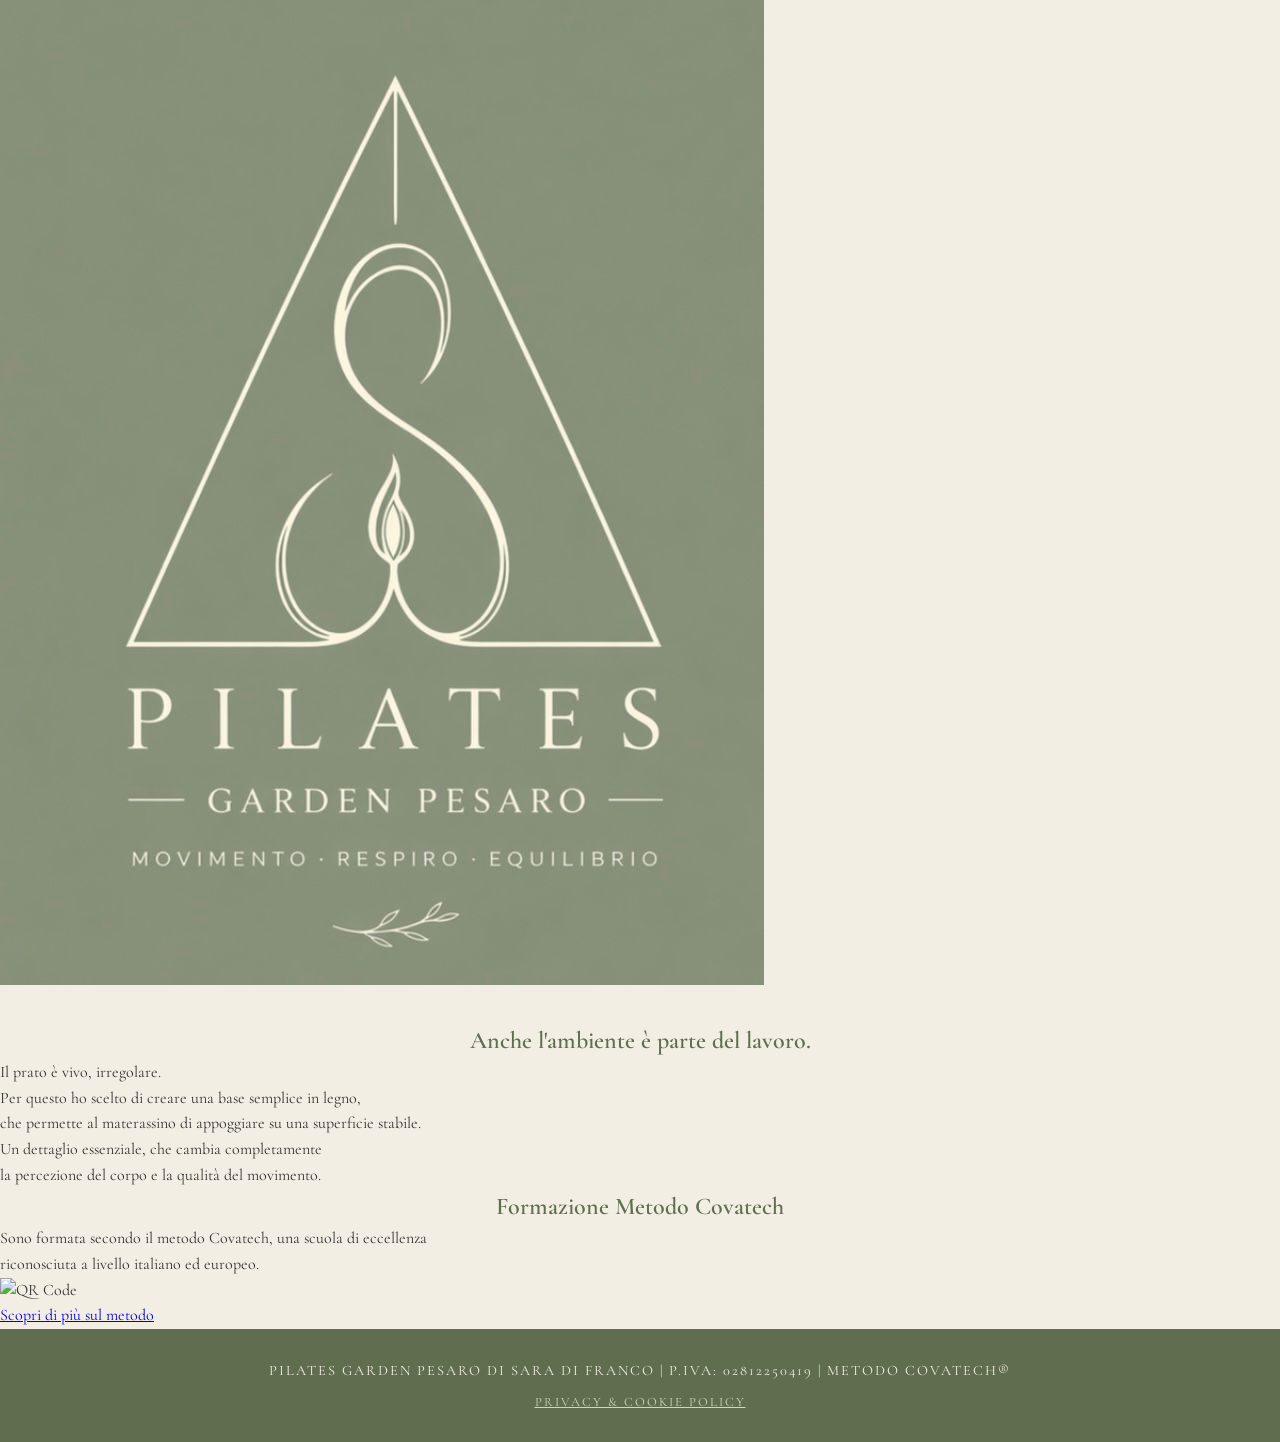
==== commit e8ecee0d: "Update chi-sono.html" ====
--- a/chi-sono.html
+++ b/chi-sono.html
@@ -15,7 +15,7 @@
             <li><a href="chi-sono.html">Chi Sono</a></li>
             <li><a href="metodo.html">Il Metodo</a></li>
             <li><a href="servizi.html">Servizi</a></li>
-            <li><a href="contatti.html">Contatti</a></li>
+            <li><a href="contatti.html">Contatti e Orari</a></li>
         </ul>
     </nav>
 
